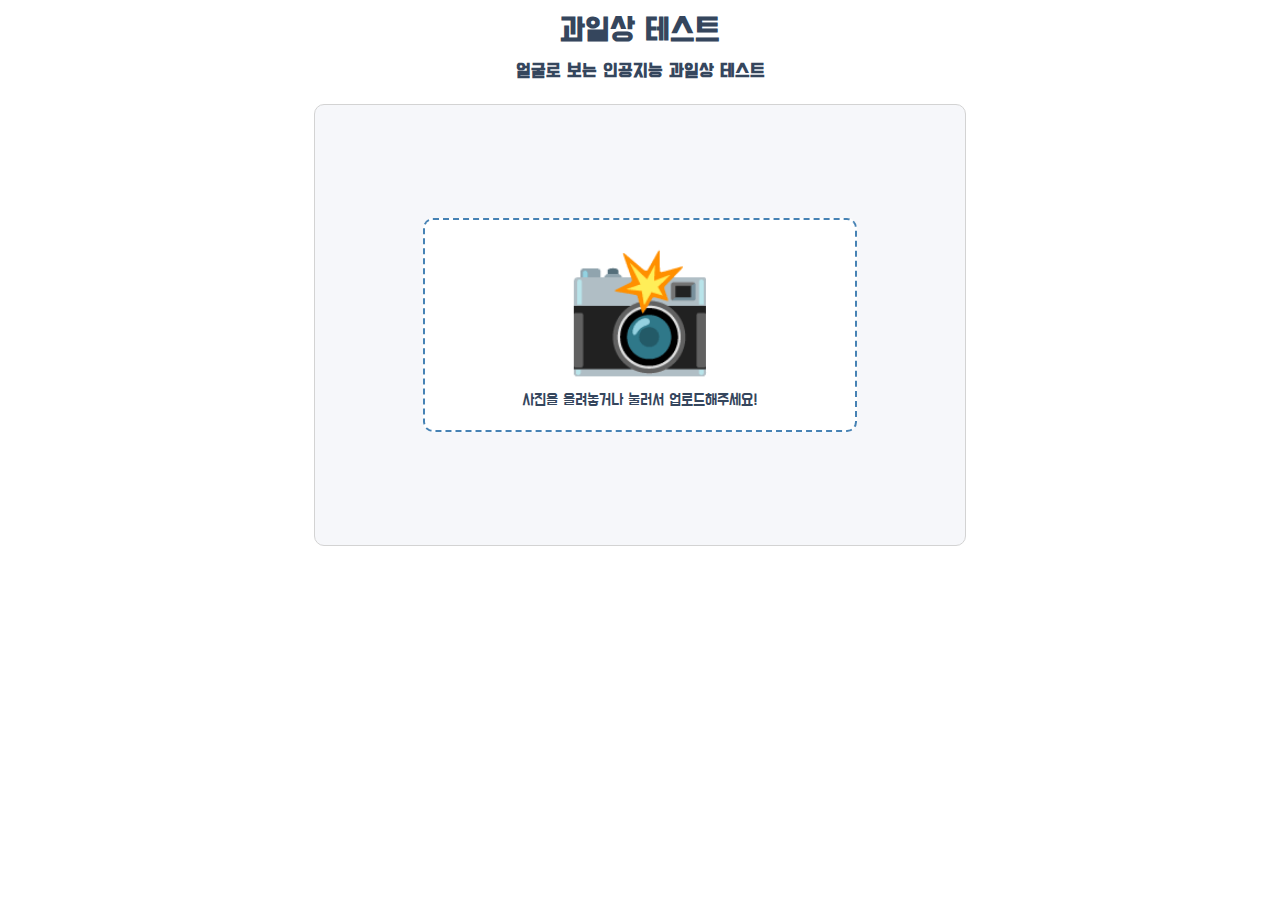
==== fruit_test/index.html @ 528cb61d "Add files via upload" ====
<!DOCTYPE html>
<html lang="ko">

<head>
  <meta charset="UTF-8">
  <meta name="viewport" content="width=device-width, initial-scale=1.0">
  <title>인공지능 과일상 테스트</title>
  <link rel="stylesheet" href="style.css">
</head>

<body>
  <div class="header">
    <h1>과일상 테스트</h1>
    <h3>얼굴로 보는 인공지능 과일상 테스트</h3>
  </div>
  <div class="container">
    <div id="upload-area" class="area">
      <span class="guide-image">📸</span>
      <br />
      <span>사진을 올려놓거나 눌러서 업로드해주세요!</span>
      <input id="upload-input" style="display: none;" type="file" accept="image/*" onchange="readFile(this.files[0]);" />
    </div>
    <div id="loading-area" class="area" style="display: none;">
      <span class="guide-image">🌹😉</span>
      <br />
      <span>인공지능 모델을 불러오는 중입니다...</span>
    </div>
    <div id="result-area" class="area" style="display: none;">
      <img id="upload-image" src="#" alt="youra image" />
      <div id='label-container'></div>
    </div>
    <div id="retry-area" class="area" style="display: none;">
      <span>다른 사진으로 테스트하려면 눌러주세요!</span>
    </div>
  </div>


  <script src="https://cdn.jsdelivr.net/npm/@tensorflow/tfjs@latest/dist/tf.min.js"></script>
  <script src="https://cdn.jsdelivr.net/npm/@teachablemachine/image@latest/dist/teachablemachine-image.min.js"></script>
  <script type="text/javascript">

    const URL = "https://teachablemachine.withgoogle.com/models/L70E2v9g3/";

    let model, webcam, labelContainer, maxPredictions;
    let isModelReady = false;
    let input = document.getElementById("upload-input");
    let image = document.getElementById("upload-image");
    let loadingArea = document.getElementById("loading-area");
    let uploadArea = document.getElementById("upload-area")
    let resultArea = document.getElementById("result-area");
    let retryArea = document.getElementById("retry-area");
    const reader = new FileReader();

    async function readFile(file) {
      uploadArea.style.display = "none";
      if(isModelReady === false) {
        loadingArea.style.display = "block";
        await init()
      }
      reader.readAsDataURL(file);
    }

    reader.onload = async function(event) {
      await image.setAttribute('src', event.target.result);
      await predict();
      loadingArea.style.display = "none";
      resultArea.style.display = "block";
      retryArea.style.display = "block";
    };

    uploadArea.onclick = function() {
      input.click();        
    }

    uploadArea.ondragover = function(event) {
      event.preventDefault();        
    }

    uploadArea.ondrop = function(event) {
      event.preventDefault();
      const file = event.dataTransfer.files[0];
      readFile(file);
    }

    retryArea.onclick = function() {
      retryArea.style.display = "none";
      resultArea.style.display = "none";
      uploadArea.style.display = "block";
      input.value = "";
    }

    async function init() {
      const modelURL = URL + "model.json";
      const metadataURL = URL + "metadata.json";

      model = await tmImage.load(modelURL, metadataURL);
      maxPredictions = model.getTotalClasses();

      labelContainer = document.getElementById("label-container");
      for (let i = 0; i < maxPredictions + 1; i++) { 
            labelContainer.appendChild(document.createElement("div"));
      }
    }

    async function predict() {
      const prediction = await model.predict(image);
      prediction.sort((x, y) => y.probability - x.probability);

      switch (prediction[0].className) {
        case "멜론":
          labelContainer.childNodes[0].innerHTML = `<h3>당신은 멜론상!</h3>
                <p>당신은 겉으로는 상당히 다소곳해 보이는 타입이지만 마음속에는 언제나 큰 포부나 이상을 품고 있는 사람입니다.
        남이 하자는 대로 따라가기 싫어하며, 자기 나름대로의 이상이나 신념을 위해 살고자 노력하는 당신!
        이런 점들 때문에 다소 완고하다는 얘기를 듣기도 하네요, 금전적인 욕구 역시 누구보다 강하고 돈을 많이 모으려는 욕망이 마음속에 크게 자리 잡고 있네요. 
        또, 재테크 분야에 상당한 능력을 가지고 있습니다. 누구에게 지는 것을 매우 싫어하고 모든 일에 최고가 되길 꿈꾸는 야심가 타입!</p>`;
          break;
        case "사과":
          labelContainer.childNodes[0].innerHTML = `<h3>당신은 사과상!</h3>
                <p>당신은 모든 일들을 정확하게 처리해야 직성이 풀리는 성실한 성격의 소유자입니다.
즉, 절대로 무리해서 일을 처리하지 않고 적당한 시간을 두고 꼼꼼하게 체크하는 타입입니다. 
어떤 과제가 주어졌을 때 밤을 지새우며 하기보다는 일정한 시간은 쉬고 일정한 시간에 집중해서 과제를 완성해냅니다. 
웃어른은 공경하고 예의 바른 당신, 예의나 매너에 민감해서 그것에 어긋나는 사람들을 굉장히 싫어합니다.
특히 붉은 사과를 좋아하는 사람은 대인관계에 세심한 신경을 쓰며 고지식하다는 이야기를 자주 듣고는 합니다.</p>`;
          break;
        case "복숭아":
          labelContainer.childNodes[0].innerHTML = `<h3>당신은 복숭아상!</h3>
                <p>당신은 대체로 온화한 성격을 가졌고 누구와도 원만한 인간관계를 유지합니다.
다소 언짢은 일이 있어도 항상 얼굴에는 미소가 떠나지 않는 당신, 이러한 성격 때문에 주위 사람들에게 항상 평이 좋고 절대 남에게 미움을 받지 않는 스타일입니다.
또한 매우 가정적이어서 집안일에 충실하며 그것을 즐기는 당신, 다양한 모임의 시간을 즐기고 그 안에서 에너지를 충전하는군요? 
하지만 때로는 너무 사람이 좋아 보여 손해를 보는 경우도 종종 있으니 주의하세요!</p>`;
          break;
        case "체리":
          labelContainer.childNodes[0].innerHTML = `<h3>당신은 체리상!</h3>
                <p>당신은 정열적인 스타일로 늘 가슴속에 무엇인가 불타고 있는 꿈이 거창한 스타일입니다.
스릴이나 변화를 좋아해 틀에 박힌 듯한 삶 속에서의 권태를 거부하며, 무엇이든지 한번 시작한 일은 열심히 최선을 다하는 적극적인 타입의 당신! 
그리고 당신은 약간 사람을 자신만의 기준을 정해 가리면서 사귀는 경향이 있으며, 첫인상 만으로 어떤 사람을 평가하는 일이 종종 있네요! 
하지만 당신의 장점은 목표한 일이 어려움에 부딪히더라도 포기 않고 과감하게 밀고 나가는 추진력과 열정에 있습니다.</p>`;
          break;
        case "포도":
          labelContainer.childNodes[0].innerHTML = `<h3>당신은 포도상!</h3>
                <p>당신은 외로움을 많이 타며, 자신의 테두리 속에서 나오기를 꺼려합니다.
반면 미적 감각이나 상상력, 창의력은 누구보다도 풍부하며 이를 바탕으로 자신만의 독특한 개성을 발전시켜 나아갑니다. 
당신은 남들이 가까이하기 어려워하는 차가운 면을 가지고 있지만 마음은 정말 따뜻한 반전 매력을 가지고 있습니다. 
겉으로 보이는 행동과 본심이 크게 차이나는 타입으로 당신을 점차 알아가는 사람들은 이러한 당신의 매력에 빠지고 마는데요! 
상대방과 관계를 맺어나가는데 꽤 오랜 시간이 걸리지만 일단 친해지게 되면 자신의 모든 것을 주려고 하는 스타일입니다.</p>`;
          break;
      }
      for (let i = 0; i < maxPredictions; i++) {
        const classPrediction =
        prediction[i].className + ": " + Math.round(prediction[i].probability * 100) + "%";
        labelContainer.childNodes[i+1].innerHTML = classPrediction;
      }
      isModelReady = true;
    }
  </script>
</body>
</html>
---- fruit_test/style.css ----
/* 웹 폰트 불러오기  */
@import url('https://fonts.googleapis.com/css2?family=Do+Hyeon&display=swap');

/* 문서 전체의 기본이 되는 body 영역에 스타일 적용 */
body {
  padding: 0; /* 내부 여백 제거 */
  margin: 0; /* 외부 여백 제거 */
  font-family: 'Do Hyeon', sans-serif; /* 폰트 적용 */
  color: #35465d; /* 텍스트 색상 적용 */
}

/* 상단 해더영역 스타일 적용 */
.header {
  padding: 10px 0; /* 상하단 내부 여백 추가 */
  background-color: white; /* 배경 색상 추가 */
}

/* h1 태그(제목), h3 태그(부제목) 스타일 적용 */
h1, h3 {
  margin-top: 0; /* 상단 외부 여백 제거 */
  margin-bottom: 10px; /* 하단 외부 여백 추가 */
  text-align: center; /* 텍스트 가운데 정렬 적용 */
}

/* 중간 컨텐츠 영역 스타일 적용 */
.container {
  background-color: #f6f7fa; /* 배경 색상 적용 */
  display: flex; /* flex 디스플레이 적용 */
  flex-direction: column; /* flex 디스플레이 방향 적용 */
  justify-content: center; /* 영역 내부 가운데 정렬 적용(flex 디스플레이) */
  align-items: center; /* 영역 내부 가운데 정렬 적용(flex 디스플레이) */
  min-width: 350px; /* 최소 넓이 지정 */
  max-width: 650px; /* 최대 넓이 지정 */
  min-height: 400px; /* 최소 높이 지정 */
  padding: 20px 0; /* 상하단 내부 여백 적용 */
  margin: 0 auto; /* 중간 컨텐츠 영역의 body 태그 내 가로 가운데 정렬 적용 */
  border: 1px solid lightgrey; /* 실선 테두리 적용 */
  border-radius: 10px; /* 원형 테두리 적용 */
}

/* 내부 area 영역 공통 스타일 적용 */
.area {
  background-color: white; /* 배경 색상 적용 */
  width: 60%; /* 넓이 지정 */
  min-width: 300px; /* 최소 넓이 지정 */
  max-width: 600px; /* 최대 넓이 지정 */
  border: 2px dashed steelblue; /* 점선 테두리 적용 */
  border-radius: 10px; /* 원형 테두리 적용 */
  margin: 0 auto; /* 내부 area 영역의 container div 태그 내 가로 가운데 정렬 적용 */
  padding: 20px; /* 내부 여백 적용 */
  text-align: center; /* 텍스트 가운데 정렬 적용 */
}

/* 파일 업로드 영역 스타일 적용 */
#upload-area {
  cursor: pointer; /* 해당 영역에 마우스 올릴 경우 손가락 모양 마우스 커서로 표시 적용 */
}

/* 재선택 영역 스타일 적용 */
#retry-area {
  cursor: pointer; /* 해당 영역에 마우스 올릴 경우 손가락 모양 마우스 커서로 표시 적용 */
  margin-top: 20px; /* 상단 외부 여백 적용 */
}

/* 파일 업로드 영역, 재선택 영역 마우스 오버 시, 스타일 적용 */
#upload-area:hover,
#retry-area:hover {
  background-color: aliceblue; /* 배경 색상 적용 */
}

/* area 내부의 이모지(카메라, 로딩) 스타일 적용 */
.guide-image {
  font-size: 120px; /* 폰트 사이즈 적용 - 이모지는 텍스트로 취급됨 */
}

/* img 태그 스타일 적용 */
#upload-image {
  width: 55%; /* 넓이 지정 */
  max-width: 540px; /* 최대 넓이 지정 */
}
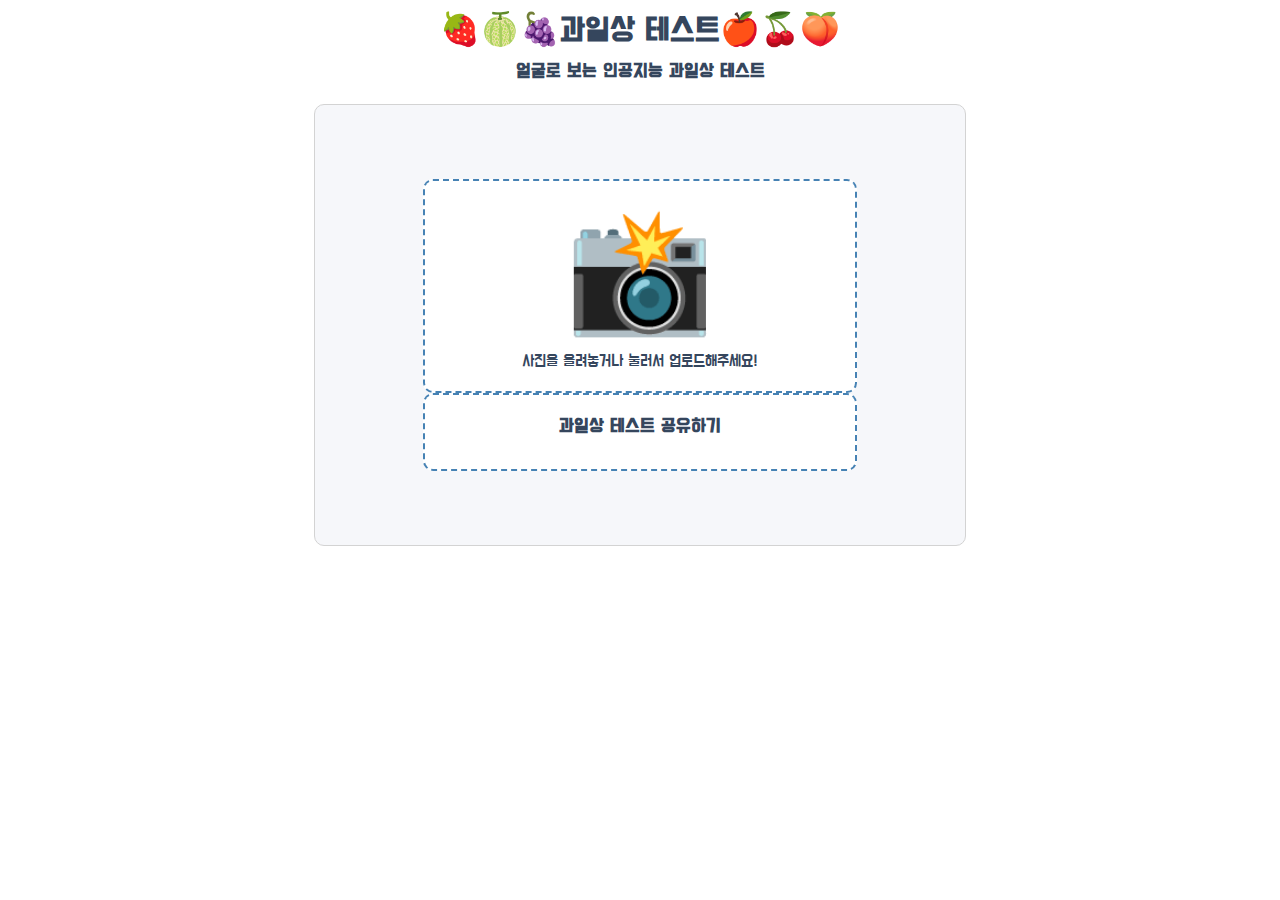
==== commit b448dc3e: "Update index.html" ====
--- a/fruit_test/index.html
+++ b/fruit_test/index.html
@@ -6,11 +6,12 @@
   <meta name="viewport" content="width=device-width, initial-scale=1.0">
   <title>인공지능 과일상 테스트</title>
   <link rel="stylesheet" href="style.css">
+  <link rel="shortcut icon" href="favicon.png" type="image/x-icon">
 </head>
 
 <body>
   <div class="header">
-    <h1>과일상 테스트</h1>
+    <h1>🍓🍈🍇과일상 테스트🍎🍒🍑</h1>
     <h3>얼굴로 보는 인공지능 과일상 테스트</h3>
   </div>
   <div class="container">
@@ -19,6 +20,10 @@
       <br />
       <span>사진을 올려놓거나 눌러서 업로드해주세요!</span>
       <input id="upload-input" style="display: none;" type="file" accept="image/*" onchange="readFile(this.files[0]);" />
+    </div>
+    <div id="share-area" class="area">
+      <h3>과일상 테스트 공유하기</h3>
+      <div class="addthis_inline_share_toolbox"></div>
     </div>
     <div id="loading-area" class="area" style="display: none;">
       <span class="guide-image">🌹😉</span>
@@ -33,6 +38,7 @@
       <span>다른 사진으로 테스트하려면 눌러주세요!</span>
     </div>
   </div>
+  <div id="disqus_thread"></div>
 
 
   <script src="https://cdn.jsdelivr.net/npm/@tensorflow/tfjs@latest/dist/tf.min.js"></script>
@@ -46,13 +52,15 @@
     let input = document.getElementById("upload-input");
     let image = document.getElementById("upload-image");
     let loadingArea = document.getElementById("loading-area");
-    let uploadArea = document.getElementById("upload-area")
+    let uploadArea = document.getElementById("upload-area");
+    let shareArea = document.getElementById("share-area");
     let resultArea = document.getElementById("result-area");
     let retryArea = document.getElementById("retry-area");
     const reader = new FileReader();
 
     async function readFile(file) {
       uploadArea.style.display = "none";
+      shareArea.style.display = "none";
       if(isModelReady === false) {
         loadingArea.style.display = "block";
         await init()
@@ -86,6 +94,7 @@
       retryArea.style.display = "none";
       resultArea.style.display = "none";
       uploadArea.style.display = "block";
+      shareArea.style.display = "block";
       input.value = "";
     }
 
@@ -153,5 +162,24 @@
       isModelReady = true;
     }
   </script>
+  <script>
+    /**
+    *  RECOMMENDED CONFIGURATION VARIABLES: EDIT AND UNCOMMENT THE SECTION BELOW TO INSERT DYNAMIC VALUES FROM YOUR PLATFORM OR CMS.
+    *  LEARN WHY DEFINING THESE VARIABLES IS IMPORTANT: https://disqus.com/admin/universalcode/#configuration-variables    */
+    /*
+    var disqus_config = function () {
+    this.page.url = PAGE_URL;  // Replace PAGE_URL with your page's canonical URL variable
+    this.page.identifier = PAGE_IDENTIFIER; // Replace PAGE_IDENTIFIER with your page's unique identifier variable
+    };
+    */
+    (function() { // DON'T EDIT BELOW THIS LINE
+    var d = document, s = d.createElement('script');
+    s.src = 'https://ingongjineung-gwailsang-teseuteu.disqus.com/embed.js';
+    s.setAttribute('data-timestamp', +new Date());
+    (d.head || d.body).appendChild(s);
+    })();
+</script>
+<noscript>Please enable JavaScript to view the <a href="https://disqus.com/?ref_noscript">comments powered by Disqus.</a></noscript>
+<script type="text/javascript" src="//s7.addthis.com/js/300/addthis_widget.js#pubid=ra-63fe889387386870"></script>
 </body>
-</html>+</html>
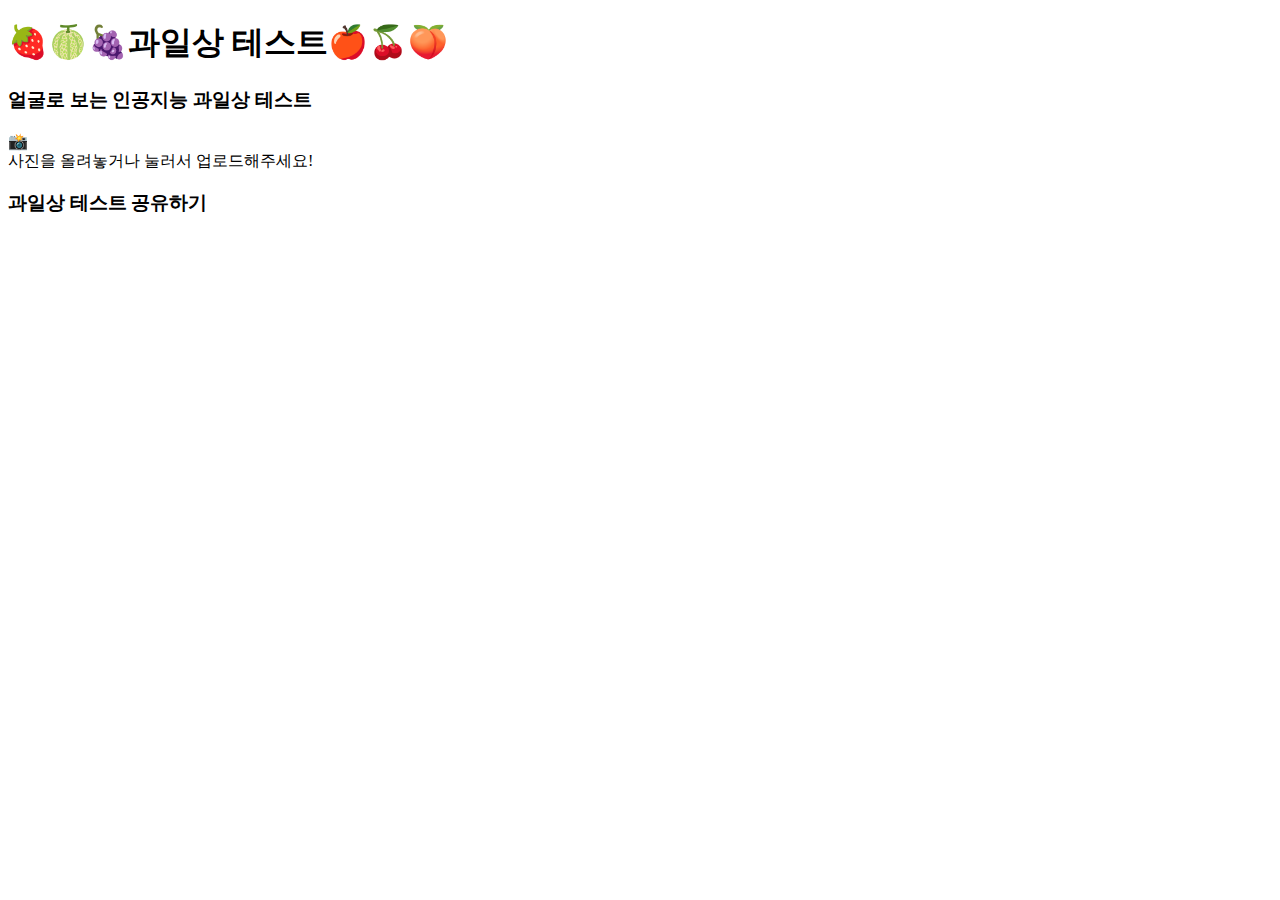
==== commit 6aa2b998: "Update index.html" ====
--- a/fruit_test/index.html
+++ b/fruit_test/index.html
@@ -4,7 +4,7 @@
 <head>
   <meta charset="UTF-8">
   <meta name="viewport" content="width=device-width, initial-scale=1.0">
-  <title>인공지능 과일상 테스트</title>
+  <title>인공지능 과일상 테스트-_-</title>
   <link rel="stylesheet" href="style.css">
   <link rel="shortcut icon" href="favicon.png" type="image/x-icon">
 </head>
